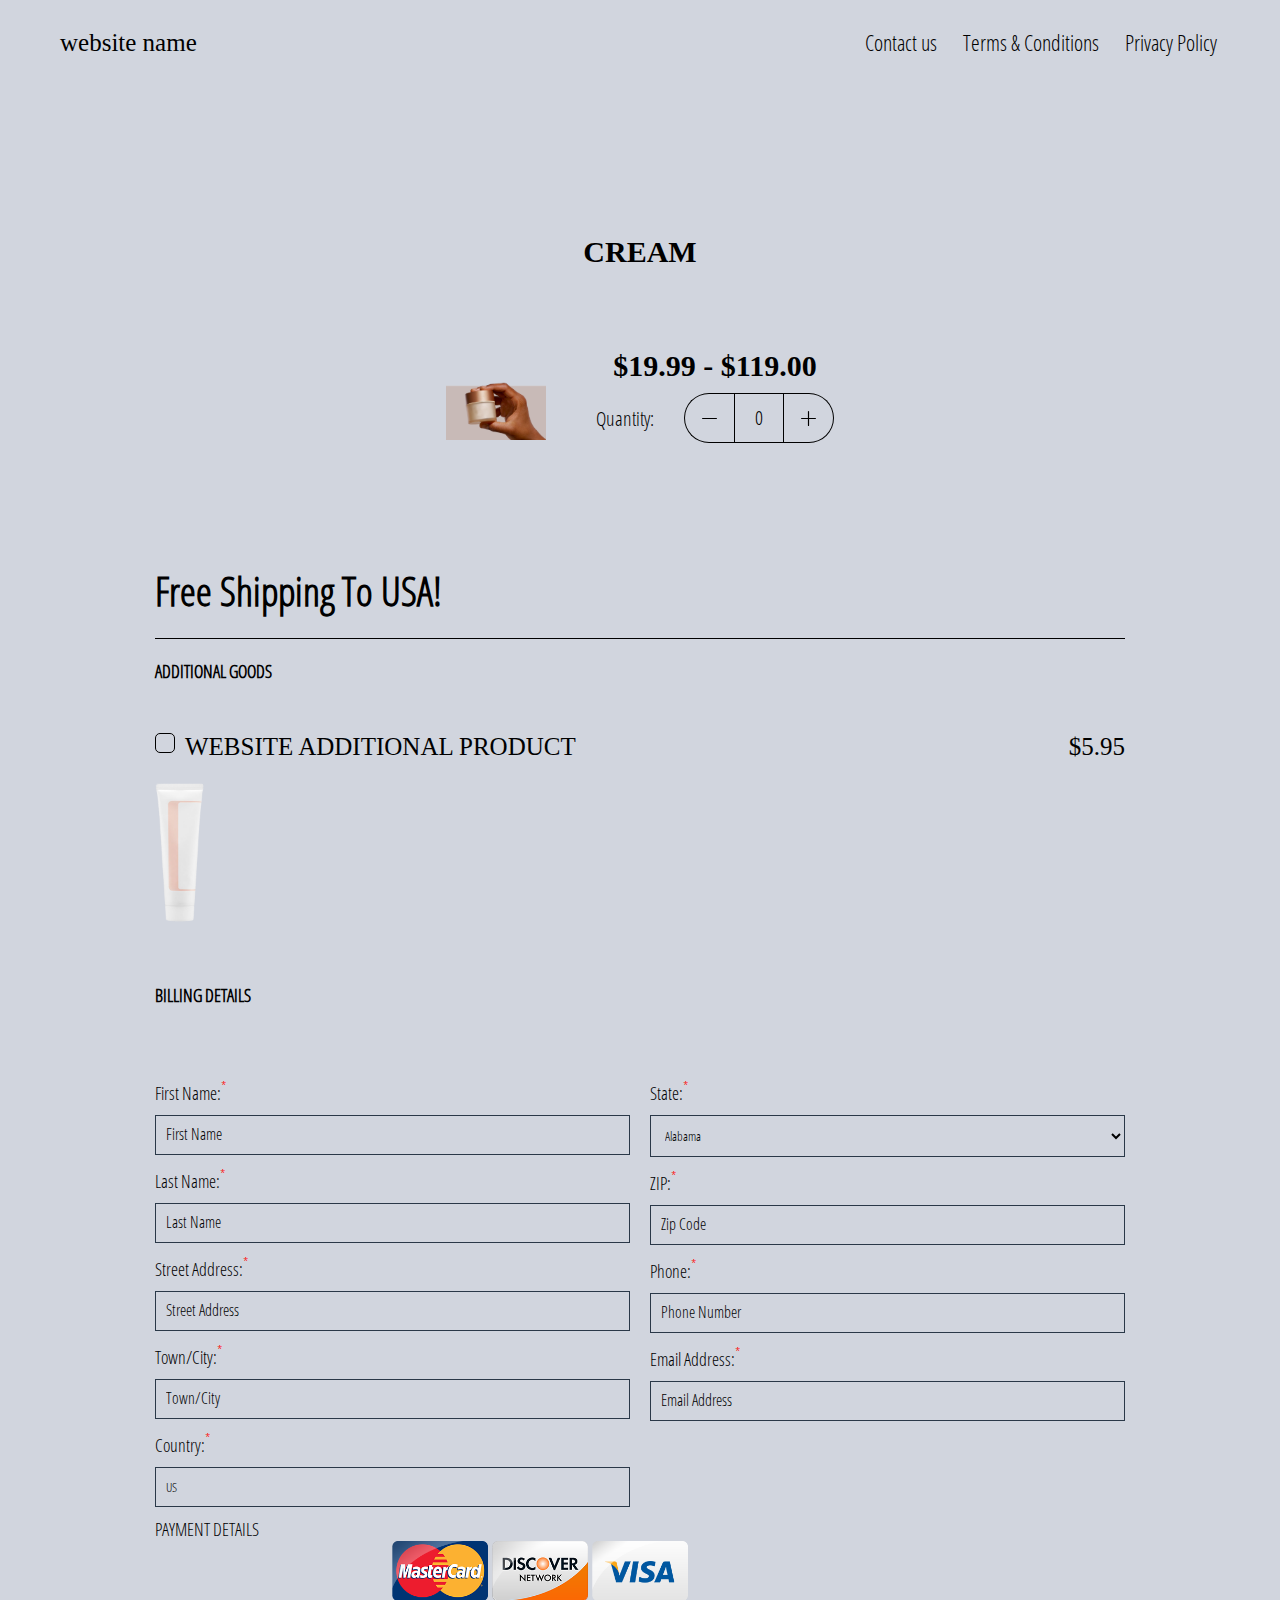
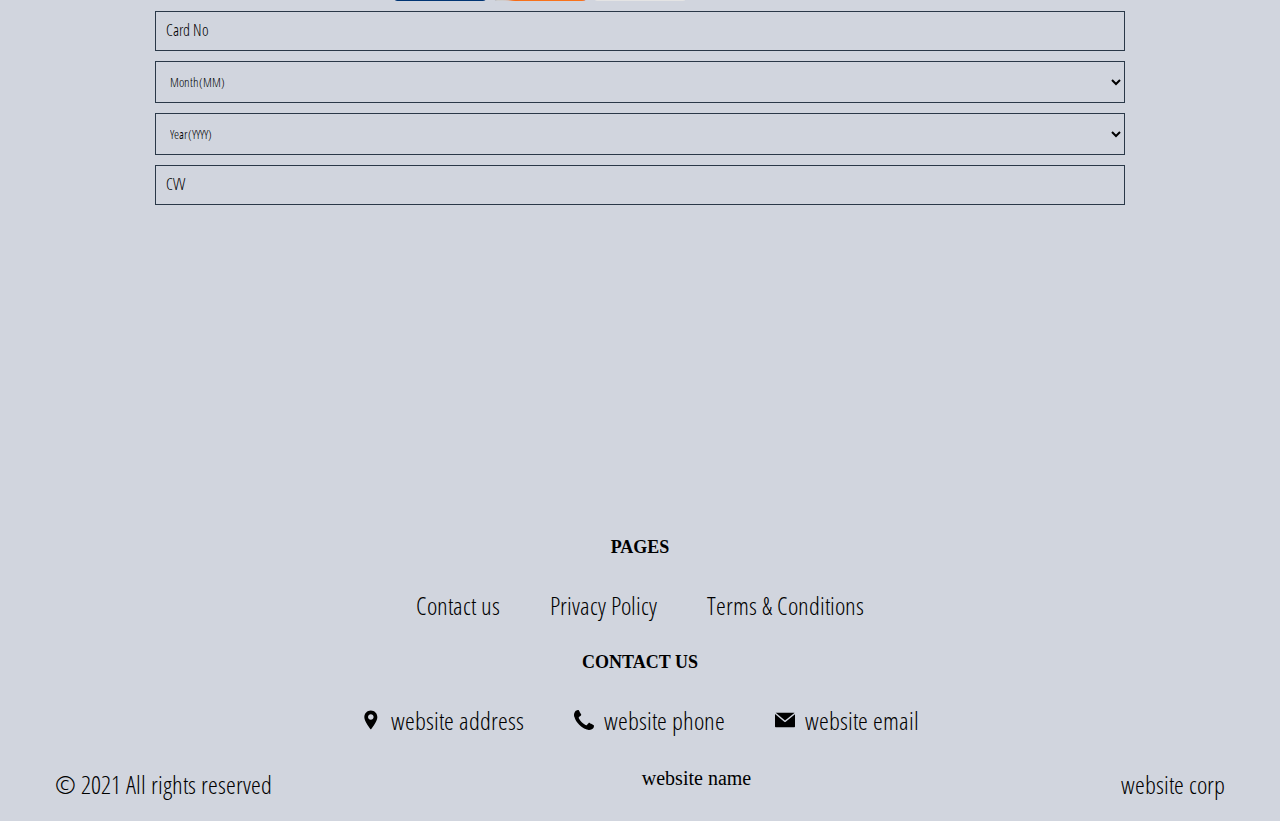
==== buy.html @ 3f144e80 "+" ====
<!DOCTYPE html>
<html lang="en">

<head>
    <meta charset="UTF-8">
    <meta http-equiv="X-UA-Compatible" content="IE=edge">
    <meta name="viewport" content="width=device-width, initial-scale=1.0">
    <link rel="stylesheet" href="./css/style.css">
    <title>(site_name)</title>
</head>

<body>

    <div class="header__wrapper">
        <header class="header">
            <a href="./index.html" class="logo js_website-name"></a>
            <button class="menu__btn js_menu__btn">
                <span></span>
            </button>
            <div class="menu js_menu">
                <nav class="nav">
                    <ul class="nav__list">
                      
                        <li class="nav__item">
                            <a href="./contact.html" class="nav__link">Contact us</a>
                        </li>

                        <li class="nav__item">
                            <a href="./terms.html" class="nav__link">Terms & Conditions</a>
                        </li>
                        <li class="nav__item">
                            <a href="./policy.html" class="nav__link">Privacy Policy</a>
                        </li>
                    </ul>
                </nav>
            </div>

        </header>
    </div>
    <main class="main">
        <div class="container">
        
                <section class="buy">
                    <h1 class="sub-title">Cream</h1>
                    <div class="buy__flex">
                        <img src="./img/img1.png" class="buy__img" />
                        <div class="buy__text-block">
                            <h2 class="sub-title sub-title--mb"><span style="display: inline-block" class="js_price">$19.99 - $119.00</span></h2>
                            <div id="quantity" class="quantity">
                                <label class="quantity_label">Quantity:
                                    <div class="quantity_label-box">
                                        <div class="quantity_label-btn quantity_label-prev js_quantity_prev">
                                            <svg class="buy__icon" xmlns="http://www.w3.org/2000/svg"
                                                xmlns:xlink="http://www.w3.org/1999/xlink" x="0px" y="0px"
                                                viewBox="0 0 512 512" style="enable-background:new 0 0 512 512;"
                                                xml:space="preserve">
                                                <g>
                                                    <g>
                                                        <path
                                                            d="M492,236H20c-11.046,0-20,8.954-20,20c0,11.046,8.954,20,20,20h472c11.046,0,20-8.954,20-20S503.046,236,492,236z" />
                                                    </g>
                                                </g>
                                            </svg>
                                        </div>
                                        <input type="number" min="0" size="3" maxlength="3"
                                            class="quantity__input js_quantity" value="0" data-line-id="1" max="10">
                                        <div class="quantity_label-btn quantity_label-next js_quantity_next">
                                            <svg class="buy__icon" xmlns="http://www.w3.org/2000/svg"
                                                xmlns:xlink="http://www.w3.org/1999/xlink" x="0px" y="0px"
                                                viewBox="0 0 512 512" style="enable-background:new 0 0 512 512;"
                                                xml:space="preserve">
                                                <g>
                                                    <g>
                                                        <path
                                                            d="M492,236H276V20c0-11.046-8.954-20-20-20c-11.046,0-20,8.954-20,20v216H20c-11.046,0-20,8.954-20,20s8.954,20,20,20h216
                                                            v216c0,11.046,8.954,20,20,20s20-8.954,20-20V276h216c11.046,0,20-8.954,20-20C512,244.954,503.046,236,492,236z" />
                                                    </g>
                                                </g>
                                            </svg>
                                        </div>
                                    </div>
                                </label>
                            </div>
                        </div>
                    </div>
                    <p class="error-message js_error-message">Buy More and Save! Limited to 12 Only</p>
                    <div class="main-form__wrapper">
                        <div class="form__wrapper ">
                            <div class="form">
                                <h3 class="form__title">Free Shipping To USA!</h3>
    
                                <div>
                                    <h3 class="form__subtitle">Additional goods</h3>
                                    <div class="case-block">
                                        <div class="checkbox__label-wrap">
                                            <div>
                                                <input class="checkbox js_additional" type="checkbox"
                                                    id="additional__checkbox" />
                                                <label class="checkbox__label" for="additional__checkbox"><span
                                                        class="bold"><span class="js_website-add"></span></span></label>
                                            </div>
                                            <div class="label-block">
                                                <span class="bold">$5.95</span>
                                            </div>
                                        </div>
                                        <img src="./img/travel-pack.png" alt="silicone case" class="silicone_case_img" />
                                    </div>
                                </div>
                            </div>
                        </div>
    
    
                        <form class="order-form" id="order_form">
                            <h3 class="form__subtitle">Billing Details</h3>
                            <div class="fl-form">
                                <div class="form_group-flex">
                                    <div class="form-group_block">
                                        <div class="form-group">
                                            <label>
                                                <span>First Name:<sup>*</sup></span>
                                                <input type="text" class="form-control" name="firstName"
                                                    placeholder="First Name" value="">
                                            </label>
                                        </div>
    
                                        <div class="form-group">
                                            <label>
                                                <span>Last Name:<sup>*</sup></span>
                                                <input type="text" class="form-control" name="lastName"
                                                    placeholder="Last Name" value="">
                                            </label>
                                        </div>
    
    
                                        <div class="form-group">
                                            <label><span>Street Address:<sup>*</sup></span>
                                                <input type="text" class="form-control" name="shippingAddress1"
                                                    placeholder="Street Address" value="">
                                            </label>
                                        </div>
                                        <div class="form-group">
                                            <label><span>Town/City:<sup>*</sup></span>
                                                <input type="text" class="form-control" name="shippingCity"
                                                    placeholder="Town/City" value="">
                                            </label>
                                        </div>
                                        <div class="form-group">
                                            <label><span>Country:<sup>*</sup></span>
                                                <input type="text" class="form-control" name="shippingCountry"
                                                    placeholder="Country" value="US" readonly>
                                            </label>
                                        </div>
                                    </div>
                                    <div class="form-group_block">
                                        <div class="form-group">
                                            <label><span>State:<sup>*</sup></span></label>
    
                                            <select name="shippingState" id="shipping_state" class="form-control "
                                                autocomplete="address-level1" data-placeholder="State / Province"
                                                data-input-classes="" placeholder="State / Province" tabindex="-1"
                                                aria-hidden="true">
                                                <option value="AL">Alabama</option>
                                                <option value="AK">Alaska</option>
                                                <option value="AZ">Arizona</option>
                                                <option value="AR">Arkansas</option>
                                                <option value="CA">California</option>
                                                <option value="CO">Colorado</option>
                                                <option value="CT">Connecticut</option>
                                                <option value="DE">Delaware</option>
                                                <option value="DC">District Of Columbia</option>
                                                <option value="FL">Florida</option>
                                                <option value="GA">Georgia</option>
                                                <option value="HI">Hawaii</option>
                                                <option value="ID">Idaho</option>
                                                <option value="IL">Illinois</option>
                                                <option value="IN">Indiana</option>
                                                <option value="IA">Iowa</option>
                                                <option value="KS">Kansas</option>
                                                <option value="KY">Kentucky</option>
                                                <option value="LA">Louisiana</option>
                                                <option value="ME">Maine</option>
                                                <option value="MD">Maryland</option>
                                                <option value="MA">Massachusetts</option>
                                                <option value="MI">Michigan</option>
                                                <option value="MN">Minnesota</option>
                                                <option value="MS">Mississippi</option>
                                                <option value="MO">Missouri</option>
                                                <option value="MT">Montana</option>
                                                <option value="NE">Nebraska</option>
                                                <option value="NV">Nevada</option>
                                                <option value="NH">New Hampshire</option>
                                                <option value="NJ">New Jersey</option>
                                                <option value="NM">New Mexico</option>
                                                <option value="NY">New York</option>
                                                <option value="NC">North Carolina</option>
                                                <option value="ND">North Dakota</option>
                                                <option value="OH">Ohio</option>
                                                <option value="OK">Oklahoma</option>
                                                <option value="OR">Oregon</option>
                                                <option value="PA">Pennsylvania</option>
                                                <option value="RI">Rhode Island</option>
                                                <option value="SC">South Carolina</option>
                                                <option value="SD">South Dakota</option>
                                                <option value="TN">Tennessee</option>
                                                <option value="TX">Texas</option>
                                                <option value="UT">Utah</option>
                                                <option value="VT">Vermont</option>
                                                <option value="VA">Virginia</option>
                                                <option value="WA">Washington</option>
                                                <option value="WV">West Virginia</option>
                                                <option value="WI">Wisconsin</option>
                                                <option value="WY">Wyoming</option>
                                            </select>
                                        </div>
                                        <div class="form-group">
                                            <label><span>ZIP:<sup>*</sup></span>
                                                <input type="text" class="form-control" name="shippingZip"
                                                    placeholder="Zip Code" maxlength="5"
                                                    onkeyup="javascript:this.value=this.value.replace(/[^0-9]/g,'');"
                                                    value="">
                                            </label>
                                        </div>
                                        <div class="form-group">
                                            <label><span>Phone:<sup>*</sup></span>
                                                <input type="tel" class="form-control" name="phone"
                                                    placeholder="Phone Number" data-min-length="10" data-max-length="15"
                                                    onkeyup="javascript:this.value=this.value.replace(/[^0-9]/g,'');"
                                                    maxlength="10" value="">
                                            </label>
                                        </div>
                                        <div class="form-group">
                                            <label><span>Email Address:<sup>*</sup></span>
                                                <input type="email" class="form-control" name="email"
                                                    placeholder="Email Address" value="">
                                            </label>
                                        </div>
                                    </div>
                                </div>
                                <div class="payment">
                                    <div class="payment-header">
                                        <label>
    
                                            <span for="radio1"></span>
                                            <span class="form__subtitle">Payment Details</span>
                                        </label>
                                        <div class="img">
                                            <img src="./img/mastercard.png"> <img src="./img/discover.png"> <img
                                                src="./img/visa.png">
                                        </div>
                                    </div>
                                    <div class="payment-form">
                                        <div class="form-group_block">
                                            <div class="form-group">
                                                <input type="tel" class="form-control" name="cc_no" maxlength="16"
                                                    onkeyup="javascript:this.value=this.value.replace(/[^0-9]/g,'');"
                                                    value="" placeholder="Card No">
                                            </div>
    
                                            <div class="form-group">
                                                <select class="form-control" name="cc_month" maxlength="2"
                                                    placeholder="Month(MM)">
                                                    <option value="" selected="selected">Month(MM)</option>
                                                    <option value=1>01</option>
                                                    <option value=2>02</option>
                                                    <option value=3>03</option>
                                                    <option value=4>04</option>
                                                    <option value=5>05</option>
                                                    <option value=6>06</option>
                                                    <option value=7>07</option>
                                                    <option value=8>08</option>
                                                    <option value=9>09</option>
                                                    <option value=10>10</option>
                                                    <option value=11>11</option>
                                                    <option value=12>12</option>
                                                </select>
                                            </div>
                                        </div>
                                        <div class="form-group_block">
                                            <div class="form-group">
                                                <select class="form-control" name="cc_year" maxlength="4"
                                                    placeholder="Year(YYYY)">
                                                    <option value="" selected="selected">Year(YYYY)</option>
                                                    <option value=2021> 2021 </option>
                                                    <option value=2022> 2022 </option>
                                                    <option value=2023> 2023 </option>
                                                    <option value=2024> 2024 </option>
                                                    <option value=2025> 2025 </option>
                                                    <option value=2026> 2026 </option>
                                                    <option value=2027> 2027 </option>
                                                    <option value=2028> 2028 </option>
                                                    <option value=2029> 2029 </option>
                                                    <option value=2030> 2030 </option>
                                                    <option value=2031> 2031 </option>
                                                </select>
                                            </div>
    
                                            <div class="form-group">
                                                <input type="tel" class="form-control" name="CVV" maxlength="3"
                                                    onkeyup="javascript:this.value=this.value.replace(/[^0-9]/g,'');"
                                                    placeholder="CVV" value="">
                                            </div>
                                        </div>
    
                                    </div>
                                </div>
                            </div>
                            <div class="form-btn js_form-btn">
                                <div class="form__title-box js_form__title-box">
                                    <p class="bold">Item</p>
                                    <p class="bold">Amount</p>
                                </div>
                                <div class="label-block total js_total">
                                    <span id="chosen" class="bold">
                                        <span class="js_bottom-quantity"></span>
                                        <span>cream</span>
                                    </span>
                                    <span id="chosen_price" class="bold">$0.00</span>
    
                                </div>
                                <div id="silicone_case" class="label-block form-pd">
                                 
                                        <span class="text text-up bold js_website-add"></span>
                                        <span class="bold">$5.95</span>
                                 
                                </div>
                                <div id="total_block" class="label-block form-pd js_total_1">
                                   
                                        <span class="bold"> Total</span>
                                        <span id="total_1" class="bold">$0.00</span>
                             
                                </div>
                                <br>
                                <br>
                                <div class="bottom-bottom-block js_bottom-bottom-block">
                                    <div id="terms">
                                        <input type="checkbox" name="terms_text" id="terms_text" class="checkbox">
                                        <label for="terms_text" class="checkbox__label">
                                            <div class="rules">
                                                By placing an order with us, you agree to our full <a class="link"
                                                    href="./terms.html">Terms And Conditions</a> &
                                                <a class="link" href="./policy.html">Privacy Policy</a>, which
                                                explain that you will be
                                                charged <span id="terms_price">$0.00</span><span id="express_terms"> +
                                                    $5.95 <span class="js_website-add"></span></span> = <span id="total_2">
                                                    $0.00 </span><span id="handling">
                                                    (No
                                                    Shipping and
                                                    handling costs)</span>. To cancel your order, please call our
                                                Customer
                                                Service to free number at <a href="" class="link js_website-phone"></a> or email us at
                                                <a href="" class="link js_website-email"></a>.
                                                You will see a charge from
                                                <span class="js_website-desc"></span>
                                                on your bank statement. Our Customer Service department reserves the
                                                right
                                                to offer promo codes for varied price points.
                                            </div>
                                        </label>
                                    </div>
                                    <br />
    
                                    <button type="submit" id="place_order" class="btn"><span>Place order</span></button>
                                </div>
                            </div>
    
    
                        </form>
                    </div>
                </section>
    
        </div>
    </main>
    <div class="footer__wrapper ">
        <div class="container">
            <footer class="footer">
                <ul class="footer__list">
                    <li class="footer__item">
                        <h4 class="footer__title">Pages</h4>
                        <ul class="footer__sublist">
                            <li class="footer__subitem">
                                <a href="./contact.html" class="text footer__link"><span>Contact us</span></a>
                            </li>
                            <li class="footer__subitem">
                                <a href="./policy.html" class="text footer__link"><span>Privacy Policy</span></a>
                            </li>
                            <li class="footer__subitem">
                                <a href="./terms.html" class="text footer__link"><span>Terms & Conditions</span></a>
                            </li>
                        </ul>
                    </li>
                    <li class="footer__item">
                        <h4 class="footer__title">Contact us</h4>
                        <ul class="footer__sublist">
                           
                            <li class="footer__subitem footer__icon-box">
                                    <svg class="footer__icon" viewBox="-119 -21 682 682.66669"
                                        xmlns="http://www.w3.org/2000/svg">
                                        <path
                                            d="m216.210938 0c-122.664063 0-222.460938 99.796875-222.460938 222.460938 0 154.175781 222.679688 417.539062 222.679688 417.539062s222.242187-270.945312 222.242187-417.539062c0-122.664063-99.792969-222.460938-222.460937-222.460938zm67.121093 287.597656c-18.507812 18.503906-42.8125 27.757813-67.121093 27.757813-24.304688 0-48.617188-9.253907-67.117188-27.757813-37.011719-37.007812-37.011719-97.226562 0-134.238281 17.921875-17.929687 41.761719-27.804687 67.117188-27.804687 25.355468 0 49.191406 9.878906 67.121093 27.804687 37.011719 37.011719 37.011719 97.230469 0 134.238281zm0 0" />
                                    </svg>
                                    <span class="text footer__text js_website-address"></span>
                            </li>
                            <li class="footer__subitem footer__icon-box">
                                
                                    <svg class="footer__icon" xmlns="http://www.w3.org/2000/svg"
                                        xmlns:xlink="http://www.w3.org/1999/xlink" x="0px" y="0px" width="401.998px"
                                        height="401.998px" viewBox="0 0 401.998 401.998"
                                        style="enable-background:new 0 0 401.998 401.998;" xml:space="preserve">
                                        <g>
                                            <path
                                                d="M401.129,311.475c-1.137-3.426-8.371-8.473-21.697-15.129c-3.61-2.098-8.754-4.949-15.41-8.566 c-6.662-3.617-12.709-6.95-18.13-9.996c-5.432-3.045-10.521-5.995-15.276-8.846c-0.76-0.571-3.139-2.234-7.136-5 c-4.001-2.758-7.375-4.805-10.14-6.14c-2.759-1.327-5.473-1.995-8.138-1.995c-3.806,0-8.56,2.714-14.268,8.135 c-5.708,5.428-10.944,11.324-15.7,17.706c-4.757,6.379-9.802,12.275-15.126,17.7c-5.332,5.427-9.713,8.138-13.135,8.138 c-1.718,0-3.86-0.479-6.427-1.424c-2.566-0.951-4.518-1.766-5.858-2.423c-1.328-0.671-3.607-1.999-6.845-4.004 c-3.244-1.999-5.048-3.094-5.428-3.285c-26.075-14.469-48.438-31.029-67.093-49.676c-18.649-18.658-35.211-41.019-49.676-67.097 c-0.19-0.381-1.287-2.19-3.284-5.424c-2-3.237-3.333-5.518-3.999-6.854c-0.666-1.331-1.475-3.283-2.425-5.852 s-1.427-4.709-1.427-6.424c0-3.424,2.713-7.804,8.138-13.134c5.424-5.327,11.326-10.373,17.7-15.128 c6.379-4.755,12.275-9.991,17.701-15.699c5.424-5.711,8.136-10.467,8.136-14.273c0-2.663-0.666-5.378-1.997-8.137 c-1.332-2.765-3.378-6.139-6.139-10.138c-2.762-3.997-4.427-6.374-4.999-7.139c-2.852-4.755-5.799-9.846-8.848-15.271 c-3.049-5.424-6.377-11.47-9.995-18.131c-3.615-6.658-6.468-11.799-8.564-15.415C98.986,9.233,93.943,1.997,90.516,0.859 C89.183,0.288,87.183,0,84.521,0c-5.142,0-11.85,0.95-20.129,2.856c-8.282,1.903-14.799,3.899-19.558,5.996 c-9.517,3.995-19.604,15.605-30.264,34.826C4.863,61.566,0.01,79.271,0.01,96.78c0,5.135,0.333,10.131,0.999,14.989 c0.666,4.853,1.856,10.326,3.571,16.418c1.712,6.09,3.093,10.614,4.137,13.56c1.045,2.948,2.996,8.229,5.852,15.845 c2.852,7.614,4.567,12.275,5.138,13.988c6.661,18.654,14.56,35.307,23.695,49.964c15.03,24.362,35.541,49.539,61.521,75.521 c25.981,25.98,51.153,46.49,75.517,61.526c14.655,9.134,31.314,17.032,49.965,23.698c1.714,0.568,6.375,2.279,13.986,5.141 c7.614,2.854,12.897,4.805,15.845,5.852c2.949,1.048,7.474,2.43,13.559,4.145c6.098,1.715,11.566,2.905,16.419,3.576 c4.856,0.657,9.853,0.996,14.989,0.996c17.508,0,35.214-4.856,53.105-14.562c19.219-10.656,30.826-20.745,34.823-30.269 c2.102-4.754,4.093-11.273,5.996-19.555c1.909-8.278,2.857-14.985,2.857-20.126C401.99,314.814,401.703,312.819,401.129,311.475z" />
                                        </g>
                                    </svg>
                                    <a href="tel:(site_phone)" class="text footer__link js_website-phone"></a>
                            </li>
                            <li class="footer__subitem footer__icon-box">
                                
                                    <svg class="footer__icon" xmlns="http://www.w3.org/2000/svg" xmlns:xlink="http://www.w3.org/1999/xlink"
                                        x="0px" y="0px" viewBox="0 0 477.867 477.867"
                                        style="enable-background:new 0 0 477.867 477.867;" xml:space="preserve">
                                        <g>
                                            <g>
                                                <path
                                                    d="M460.8,68.267H17.067l221.867,182.75L463.309,68.779C462.488,68.539,461.649,68.368,460.8,68.267z" />
                                            </g>
                                        </g>
                                        <g>
                                            <g>
                                                <path
                                                    d="M249.702,286.31c-6.288,5.149-15.335,5.149-21.623,0L0,98.406v294.127c0,9.426,7.641,17.067,17.067,17.067H460.8 c9.426,0,17.067-7.641,17.067-17.067V100.932L249.702,286.31z" />
                                            </g>
                                        </g>
                                    </svg>
                                    <a href="" class="text footer__link js_website-email"></a>
                            </li>
                        </ul>
                    </li>
                    <li class="footer__item">
                        <ul class="footer__sublist footer__sublist--sb">
                            <li class="footer__subitem">
                                <p class="text footer__text">© 2021 All rights reserved</p>
                            </li>
                            <li class="footer__subitem">
                                <a href="./index.html" class="footer__logo-link js_website-name"></a>
                            </li>
                            <li class="footer__subitem">
                                <p class="text footer__text js_website-corp"></p>
                            </li>
                        
                        </ul>
                    </li>
                  
                </ul>
             
            </footer>
        </div>
    </div>

    <script src="./js/buy.js"></script>
    <script src="./js/website-data.js"></script>
</body>

</html>
---- css/style.css ----
@import './libs/aos.css';
@import './utils/fonts.css';
@import './utils/vars.css';
@import './utils/utils.css';
@import './utils/header.css';
@import './utils/footer.css';
@import './hero.css';
@import './about.css';
@import './info.css';
@import './text-section.css';
@import './contact.css';
@import './buy.css';
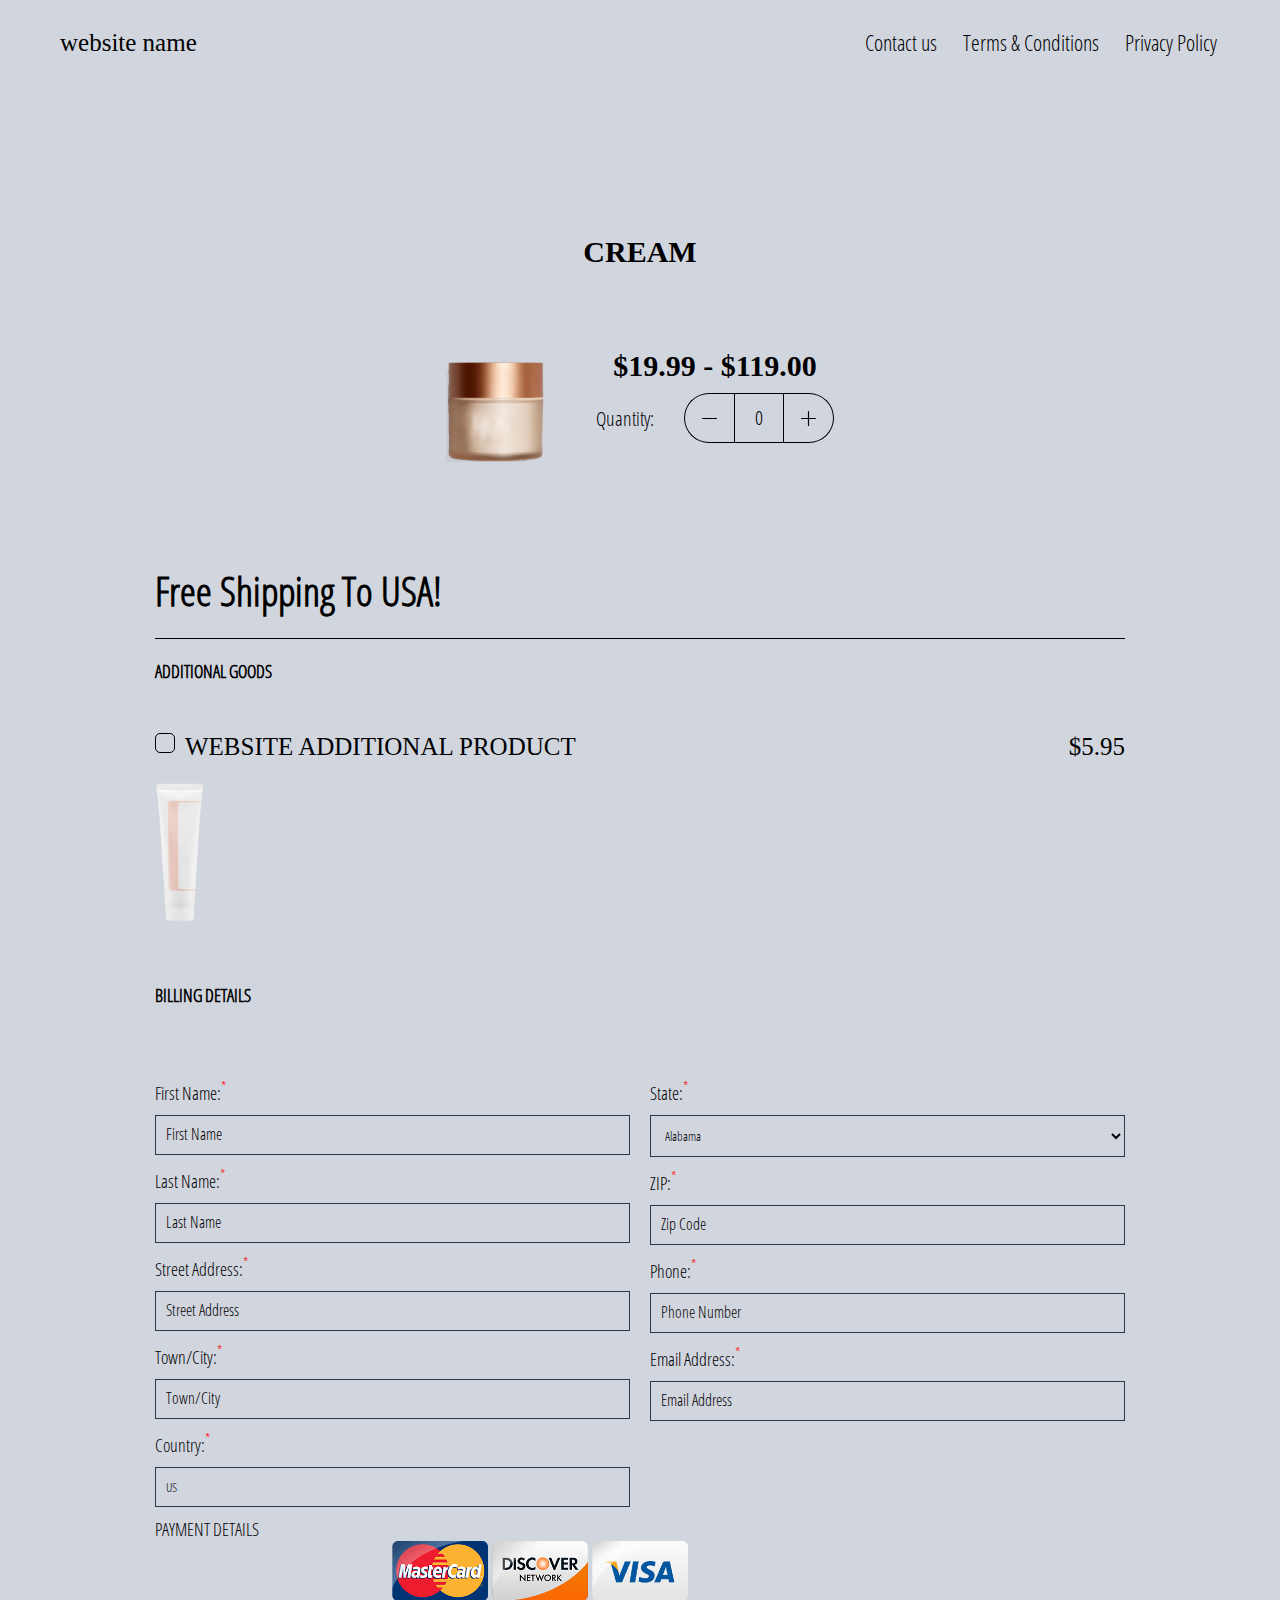
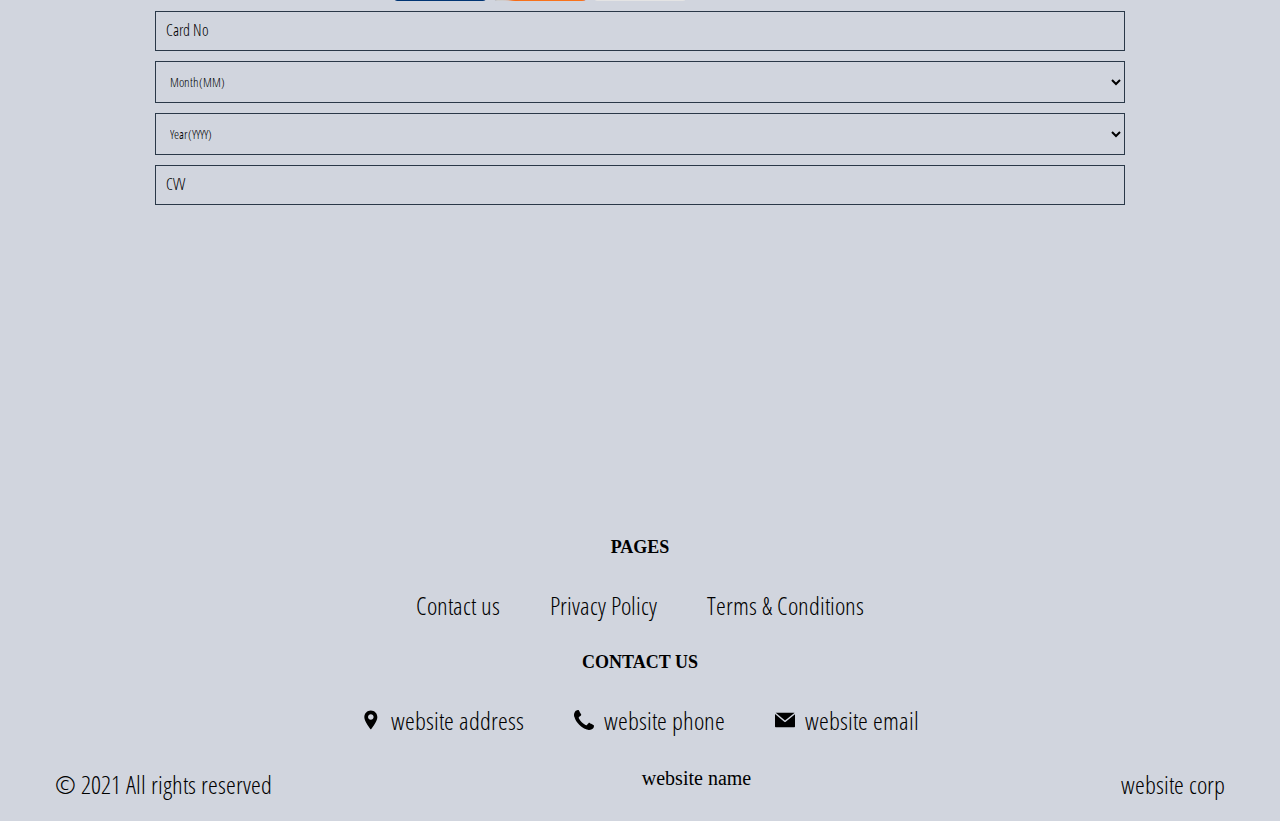
==== commit 23b24c47: "+" ====
--- a/buy.html
+++ b/buy.html
@@ -43,7 +43,7 @@
                 <section class="buy">
                     <h1 class="sub-title">Cream</h1>
                     <div class="buy__flex">
-                        <img src="./img/img1.png" class="buy__img" />
+                        <img src="./img/img9.png" class="buy__img" />
                         <div class="buy__text-block">
                             <h2 class="sub-title sub-title--mb"><span style="display: inline-block" class="js_price">$19.99 - $119.00</span></h2>
                             <div id="quantity" class="quantity">
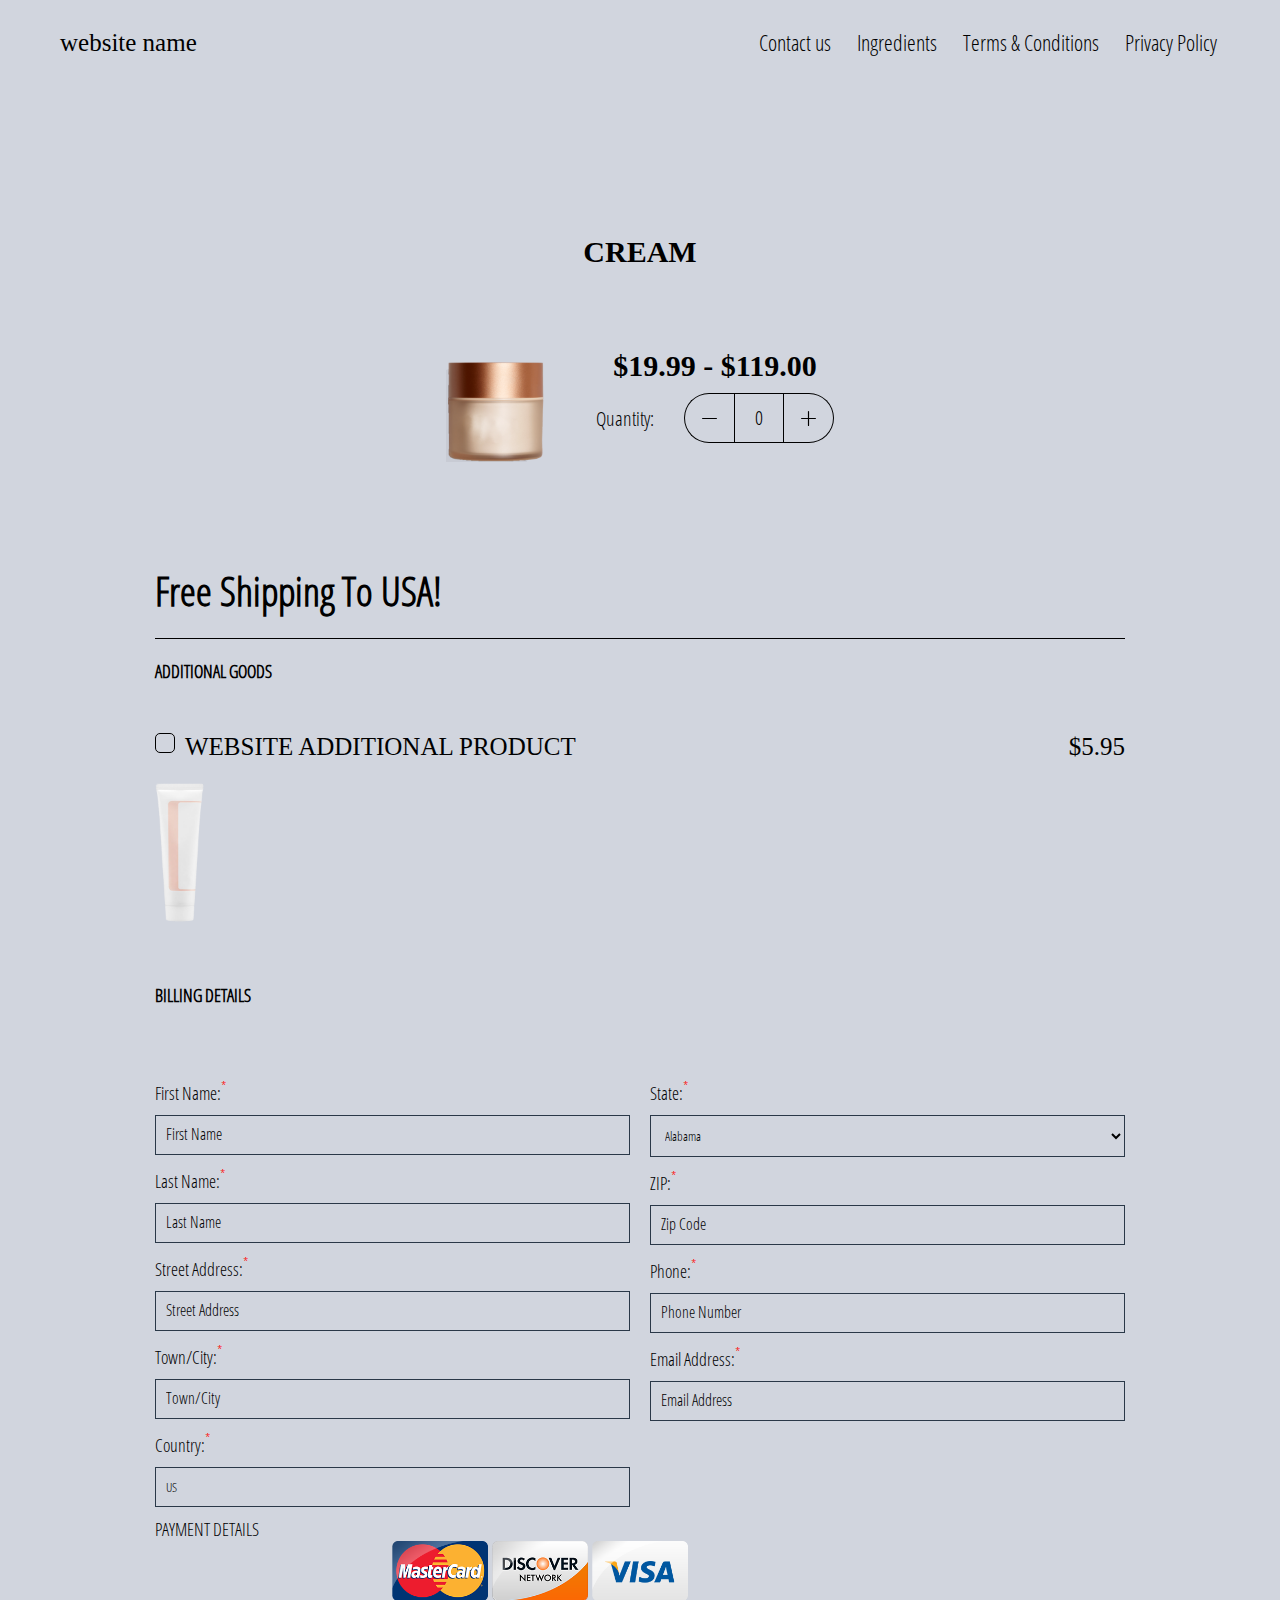
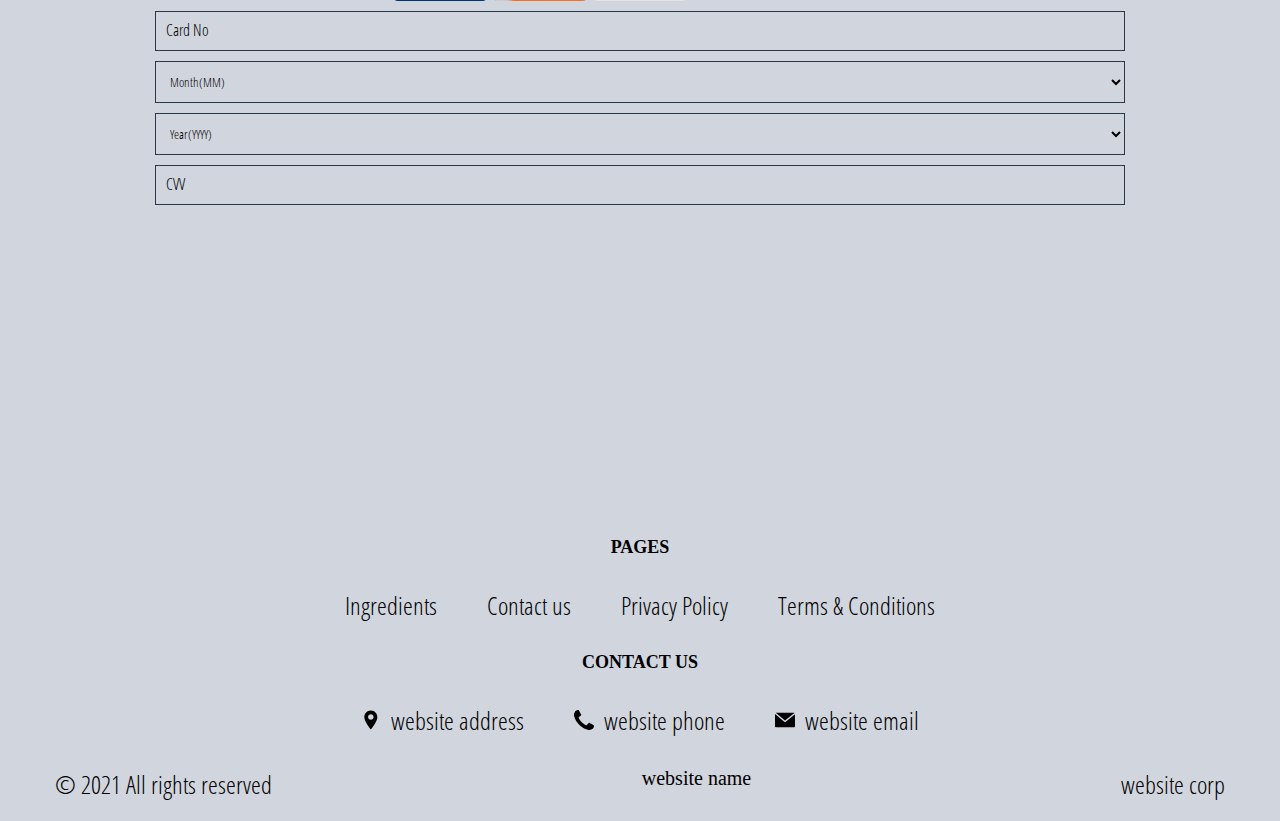
==== commit 789f836c: "+" ====
--- a/buy.html
+++ b/buy.html
@@ -20,11 +20,13 @@
             <div class="menu js_menu">
                 <nav class="nav">
                     <ul class="nav__list">
-                      
+                     
                         <li class="nav__item">
                             <a href="./contact.html" class="nav__link">Contact us</a>
                         </li>
-
+                        <li class="nav__item">
+                            <a href="./ingredients.html" class="nav__link">Ingredients</a>
+                        </li>
                         <li class="nav__item">
                             <a href="./terms.html" class="nav__link">Terms & Conditions</a>
                         </li>
@@ -374,9 +376,12 @@
         <div class="container">
             <footer class="footer">
                 <ul class="footer__list">
-                    <li class="footer__item">
+                    <li class="footer__item" >
                         <h4 class="footer__title">Pages</h4>
                         <ul class="footer__sublist">
+                            <li class="footer__subitem">
+                                <a href="./ingredients.html" class="text footer__link"><span>Ingredients</span></a>
+                            </li>
                             <li class="footer__subitem">
                                 <a href="./contact.html" class="text footer__link"><span>Contact us</span></a>
                             </li>
@@ -455,7 +460,7 @@
             </footer>
         </div>
     </div>
-
+    <script src="./js/menu.js"></script>
     <script src="./js/buy.js"></script>
     <script src="./js/website-data.js"></script>
 </body>
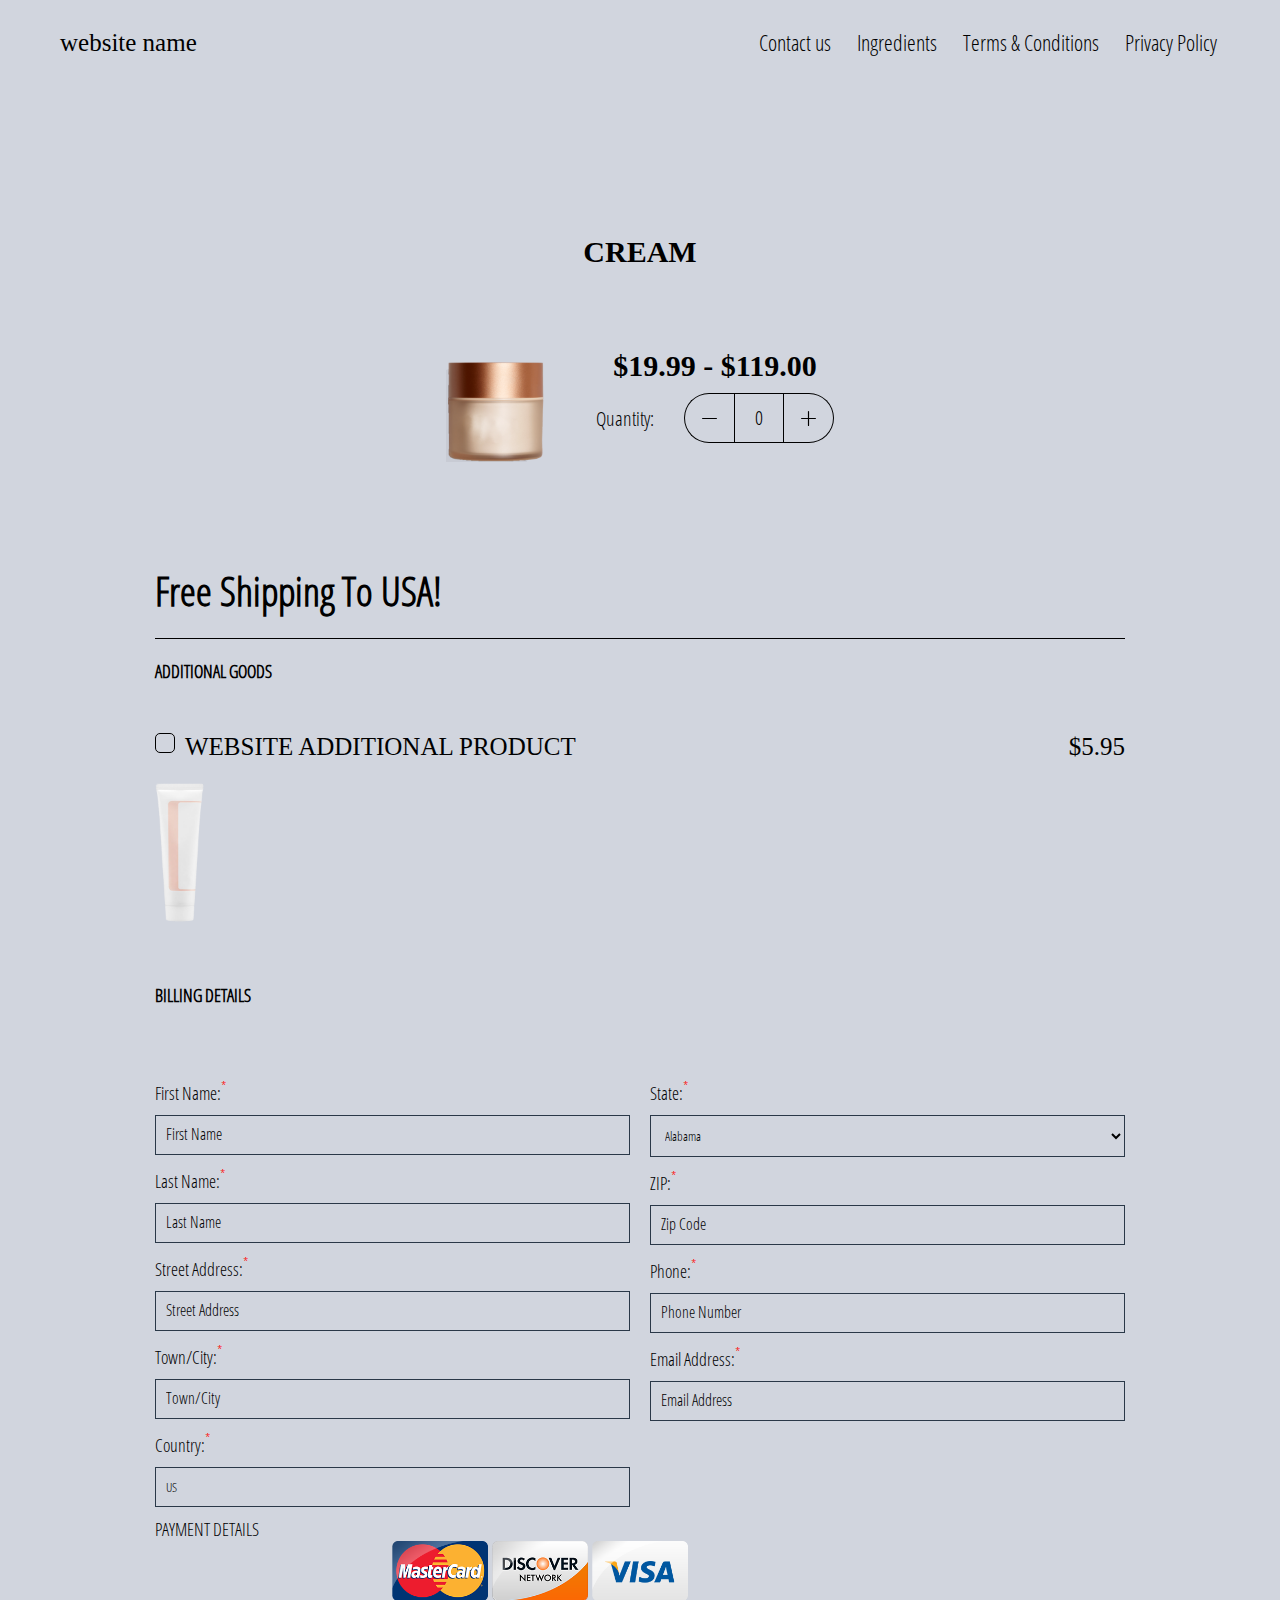
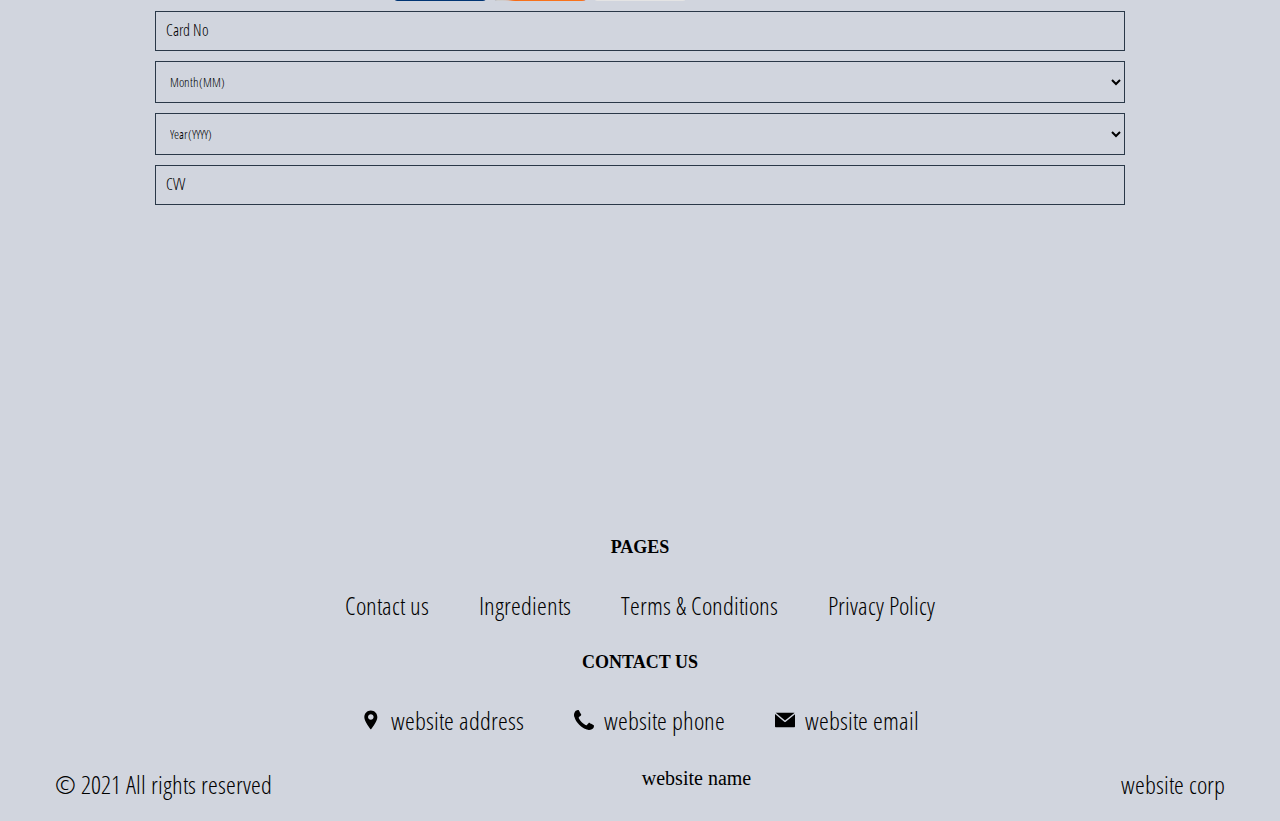
==== commit 8bdc9678: "+" ====
--- a/buy.html
+++ b/buy.html
@@ -379,18 +379,20 @@
                     <li class="footer__item" >
                         <h4 class="footer__title">Pages</h4>
                         <ul class="footer__sublist">
+                           
+                            <li class="footer__subitem">
+                                <a href="./contact.html" class="text footer__link"><span>Contact us</span></a>
+                            </li>
                             <li class="footer__subitem">
                                 <a href="./ingredients.html" class="text footer__link"><span>Ingredients</span></a>
                             </li>
                             <li class="footer__subitem">
-                                <a href="./contact.html" class="text footer__link"><span>Contact us</span></a>
+                                <a href="./terms.html" class="text footer__link"><span>Terms & Conditions</span></a>
                             </li>
                             <li class="footer__subitem">
                                 <a href="./policy.html" class="text footer__link"><span>Privacy Policy</span></a>
                             </li>
-                            <li class="footer__subitem">
-                                <a href="./terms.html" class="text footer__link"><span>Terms & Conditions</span></a>
-                            </li>
+                         
                         </ul>
                     </li>
                     <li class="footer__item">
